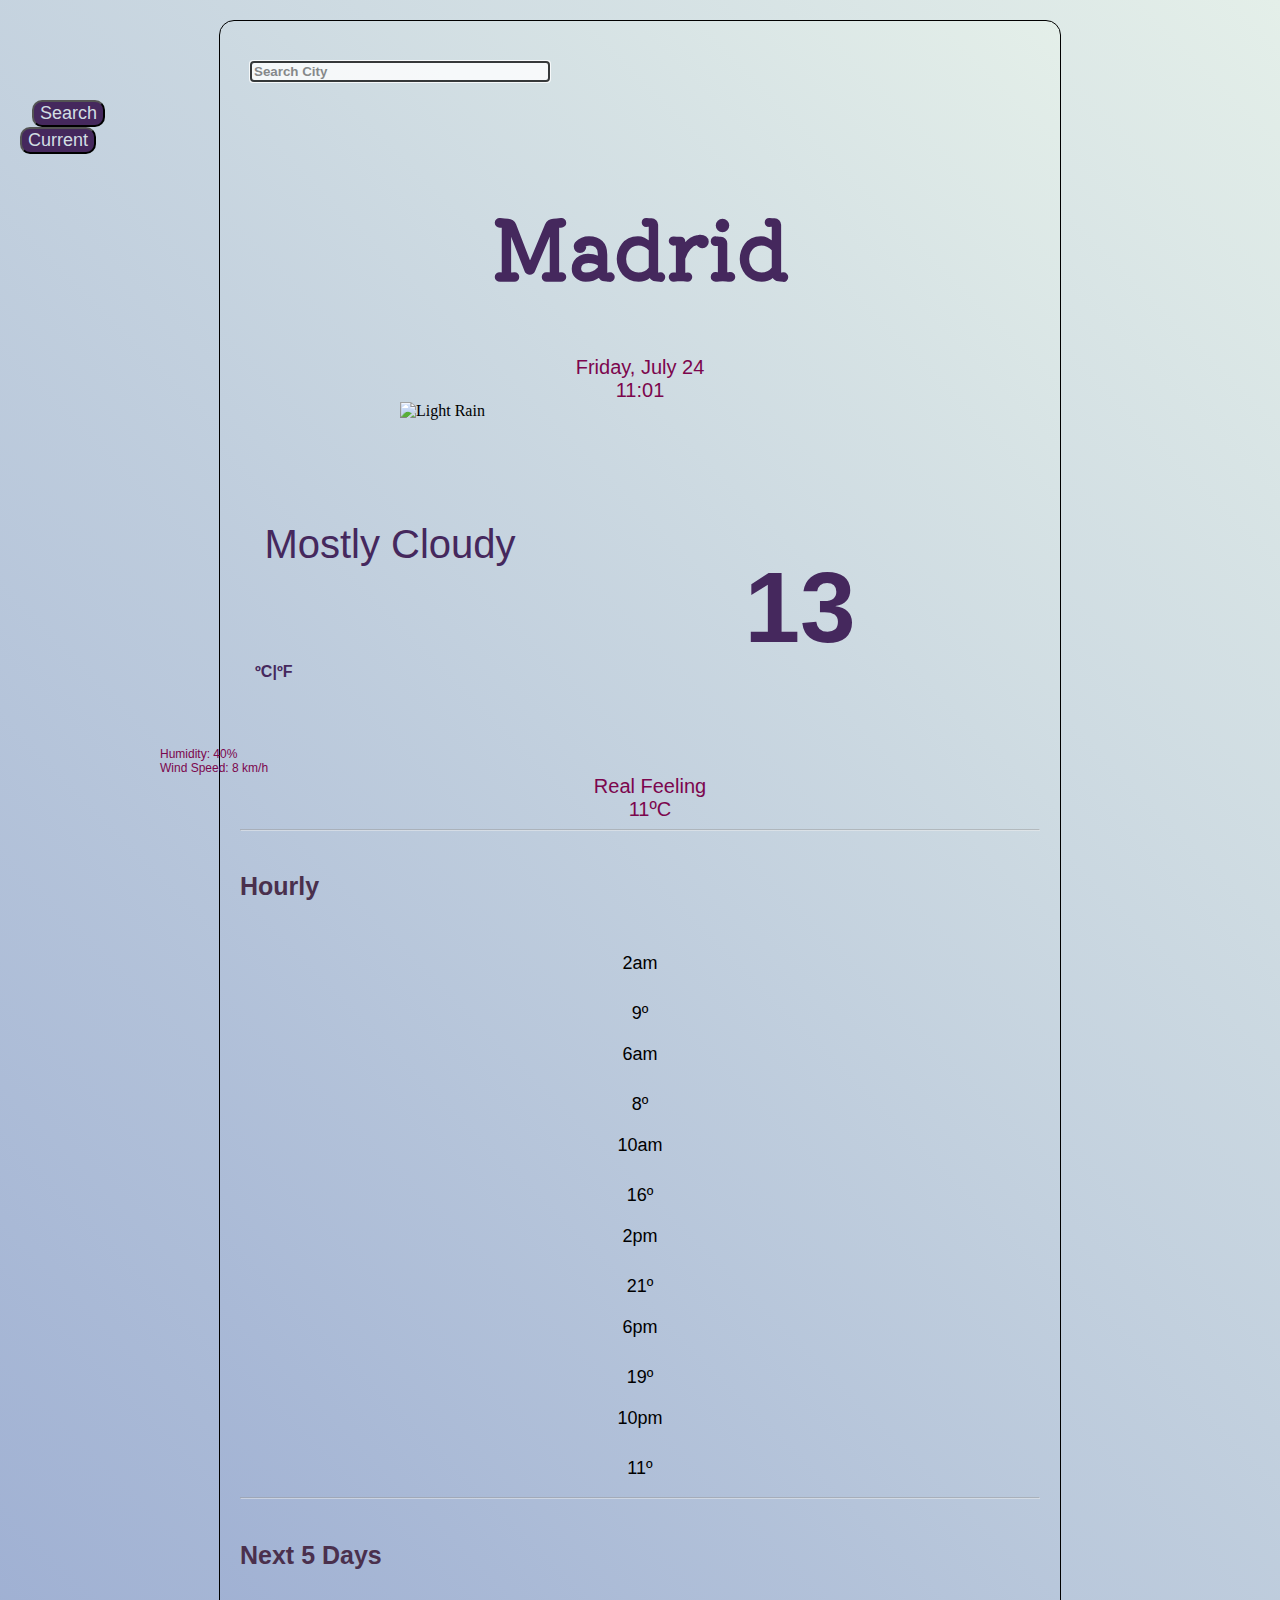
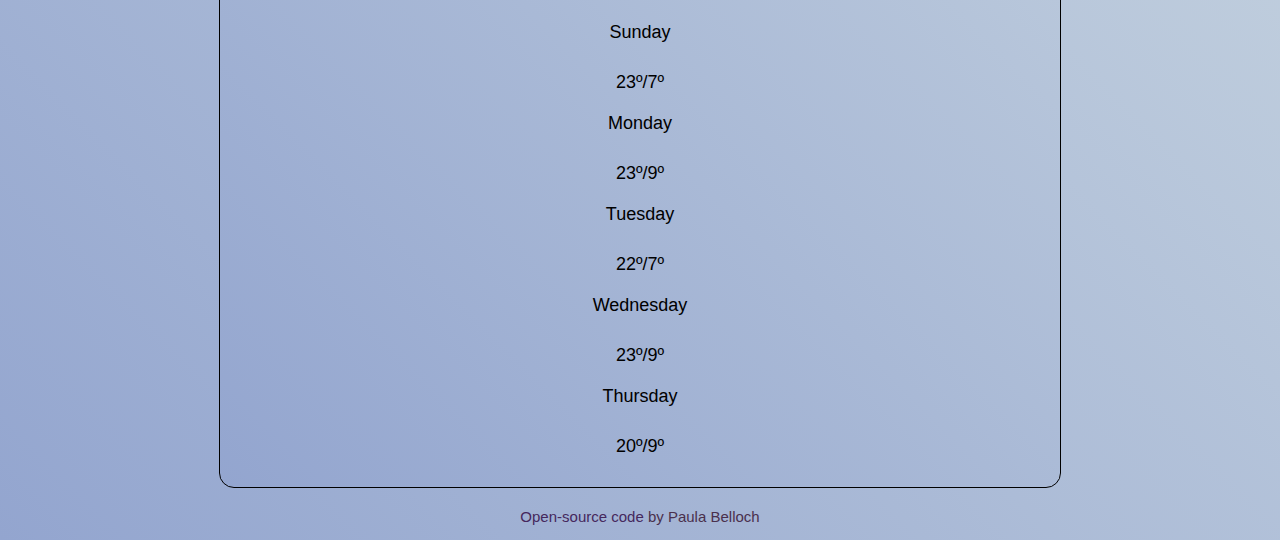
==== index.html @ 283ee43e "Changed Description Icon" ====
<!DOCTYPE html>
<html lang="en">
  <head>
    <meta charset="UTF-8" />
    <meta http-equiv="X-UA-Compatible" content="IE=edge" />
    <meta name="viewport" content="width=device-width, initial-scale=1.0" />
    <script
      src="https://kit.fontawesome.com/8f1bdbb145.js"
      crossorigin="anonymous"
    ></script>
    <link
      href="https://cdn.jsdelivr.net/npm/bootstrap@5.0.0-beta3/dist/css/bootstrap.min.css"
      rel="stylesheet"
      integrity="sha384-eOJMYsd53ii+scO/bJGFsiCZc+5NDVN2yr8+0RDqr0Ql0h+rP48ckxlpbzKgwra6"
      crossorigin="anonymous"
    />
    <link rel="preconnect" href="https://fonts.gstatic.com" />
    <link
      href="https://fonts.googleapis.com/css2?family=Kiwi+Maru&display=swap"
      rel="stylesheet"
    />
    <script src="https://cdn.jsdelivr.net/npm/axios/dist/axios.min.js"></script>
    <link rel="stylesheet" href="WeatherApp.css" />
    <title>Weather App</title>
  </head>
  <body>
    <div class="container">
      <div class="weatherApp">
        <form class="search-form">
          <div class="row">
            <div class="col-8">
              <input
                type="search"
                placeholder="Search City"
                autofocus="on"
                autocomplete="off"
                id="searchCity"
                class="form-control shadow-sm"
              />
            </div>
            <div class="col-2">
              <input
                type="submit"
                value="Search"
                id="searchButton"
                class="form-control shadow-sm"
              />
            </div>
            <div class="col-2">
              <input
                type="submit"
                value="Current"
                id="currentLocationButton"
                class="form-control shadow-sm"
              />
            </div>
          </div>
        </form>
        <h1 id="city">Madrid</h1>
        <ul>
          <li class="date"></li>
          <li class="time"></li>
        </ul>
        <div class="row">
          <div class="col-sm-4">
            <img
              src="http://openweathermap.org/img/wn/10d@2x.png"
              alt="Light Rain"
              class="icon"
              id="icon"
            />
          </div>
          <div class="col-sm-4 description" id="description">Mostly Cloudy</div>
        </div>
        <div class="row">
          <div class="col-sm-6 temperature" id="temperature">13</div>
          <div class="col-sm-6 degree">
            <h4>
              <strong><a href="#" id="celsius-link">ºC</a></strong
              >|<a href="#" id="fahrenheit-link">ºF</a>
            </h4>
          </div>
          <div class="col-sm-6 attributes">
            <ul>
              <li class="humidity" id="humidity">Humidity: 40%</li>
              <li class="wind" id="wind">Wind Speed: 8 km/h</li>
            </ul>
          </div>
        </div>
        <div class="realFeeling">
          <ul>
            <li>Real Feeling</li>
            <li class="realTemp">11ºC</li>
          </ul>
        </div>

        <hr />
        <h5>Hourly</h5>
        <div class="row">
          <div class="col">
            2am <br /><i class="fas fa-cloud-moon"></i><br />
            9º
          </div>
          <div class="col">
            6am <br /><i class="fas fa-sun"></i><br />
            8º
          </div>
          <div class="col">
            10am <br /><i class="fas fa-cloud-sun"></i><br />16º
          </div>
          <div class="col">
            2pm <br /><i class="fas fa-cloud-sun"></i><br />21º
          </div>
          <div class="col">6pm<br /><i class="fas fa-cloud"></i><br />19º</div>
          <div class="col">
            10pm<br /><i class="fas fa-cloud-moon"></i> <br />11º
          </div>
        </div>
        <hr />
        <h5>Next 5 Days</h5>
        <div class="row">
          <div class="col">
            Sunday <br /><i class="fas fa-cloud-sun"></i><br />23º/7º
          </div>
          <div class="col">
            Monday <br /><i class="fas fa-cloud-sun"></i><br />23º/9º
          </div>
          <div class="col">
            Tuesday <br /><i class="fas fa-cloud-sun"></i><br />22º/7º
          </div>
          <div class="col">
            Wednesday <br /><i class="fas fa-cloud-sun"></i><br />23º/9º
          </div>
          <div class="col">
            Thursday<br /><i class="fas fa-cloud-sun"></i><br />20º/9º
          </div>
        </div>
      </div>
    </div>
    <p class="credits">
      <a href="https://github.com/Pabelara?tab=repositories"
        >Open-source code</a
      >
      by Paula Belloch
    </p>
    <script src="WeatherApp.js"></script>
  </body>
</html>
---- WeatherApp.css ----
html {
  min-height: 100%;
}
body {
  background-image: linear-gradient(45deg, #93a5cf 0%, #e4efe9 100%);
}

.weatherApp {
  border: 1px solid;
  border-radius: 15px;
  margin: 20px auto;
  padding: 20px;
  max-width: 800px;
  background-image: linear-gradient(45deg, #93a5cf 0%, #e4efe9 100%);
}
#searchCity {
  width: 300px;
  margin-left: 10px;
  margin-top: 20px;
  border-color: #7c064d;
  opacity: 0.8;
  font-family: Arial, Helvetica, sans-serif;
  font-weight: bold;
}
#searchButton {
  background-color: #45285d;
  color: #d2dee3;
  font-size: 18px;
  font-weight: 500;
  font-family: Arial, Helvetica, sans-serif;
  border-radius: 10px;
  position: relative;
  right: 208px;
  top: 18px;
}
#searchButton:hover {
  cursor: pointer;
  transition: 250ms solid ease-in;
  background-color: #7c064d;
  opacity: 0.8;
}
#currentLocationButton {
  background-color: #45285d;
  color: #d2dee3;
  font-size: 18px;
  font-weight: 500;
  font-family: Arial, Helvetica, sans-serif;
  border-radius: 10px;
  position: relative;
  right: 220px;
  top: 18px;
}
#currentLocationButton:hover {
  cursor: pointer;
  transition: 250ms solid ease-in;
  background-color: #7c064d;
  opacity: 0.8;
}

h1 {
  text-align: center;
  font-size: 80px;
  font-weight: 600;
  margin-top: 50px;
  color: #45285d;
  font-family: "Kiwi Maru", serif;
  padding: 0 10px;
  text-transform: capitalize;
}
.date {
  text-align: center;
  color: #7c064d;
  font-size: 20px;
  font-weight: 500;
  font-family: Arial, Helvetica, sans-serif;
}
.time {
  text-align: center;
  color: #7c064d;
  font-size: 20px;
  font-weight: 500;
  font-family: Arial, Helvetica, sans-serif;
}
.description {
  text-align: center;
  margin-top: 20px;
  position: relative;
  right: 50px;
  color: #45285d;
  font-family: Arial, Helvetica, sans-serif;
  font-size: 40px;
  font-weight: 500;
  text-transform: capitalize;
  width: 400px;
}
.icon {
  display: inline-block;
  position: relative;
  left: 160px;
  height: 100px;
  width: 100px;
}
h3,
h4 {
  display: inline;
  margin: 0 auto;
}
h3 {
  margin-left: 70px;
  font-size: 100px;
  font-weight: 700;
}
a {
  text-decoration: none;
  color: #45285d;
  font-family: Arial, Helvetica, sans-serif;
}
a:hover {
  color: #858e96;
  font-weight: bolder;
}
.temperature {
  margin-left: 70px;
  font-size: 100px;
  font-weight: 700;
  line-height: 80px;
  text-align: center;
  text-indent: 250px;
  color: #45285d;
  font-family: Arial, Helvetica, sans-serif;
}
.degree {
  text-align: left;
  text-indent: 15px;
  line-height: 50px;
  color: #45285d;
  font-family: Arial, Helvetica, sans-serif;
  width: 100px;
}
ul {
  margin: 0;
  padding: 0;
  list-style: none;
}
.attributes {
  color: #7c064d;
  font-size: 12px;
  font-weight: 500;
  font-family: Arial, Helvetica, sans-serif;
  text-align: left;
  text-indent: -80px;
  width: 150px;
  margin-top: 50px;
}
.realFeeling {
  text-align: center;
  color: #7c064d;
  font-size: 20px;
  font-weight: 500;
  font-family: Arial, Helvetica, sans-serif;
  text-indent: 20px;
}

.realFeelingTemp {
  text-align: center;
}
.col {
  text-align: center;
  font-family: Arial, Helvetica, sans-serif;
  font-size: 18px;
  padding: 10px;
}
h5 {
  color: #4a304d;
  font-family: Arial, Helvetica, sans-serif;
  font-weight: 600;
  font-size: 25px;
}
.fas {
  color: #7a4579;
  font-size: 25px;
}
hr {
  color: #7a4579;
  opacity: 0.5;
}

.credits {
  color: #4a304d;
  font-family: Arial, Helvetica, sans-serif;
  font-size: 15px;
  text-align: center;
}
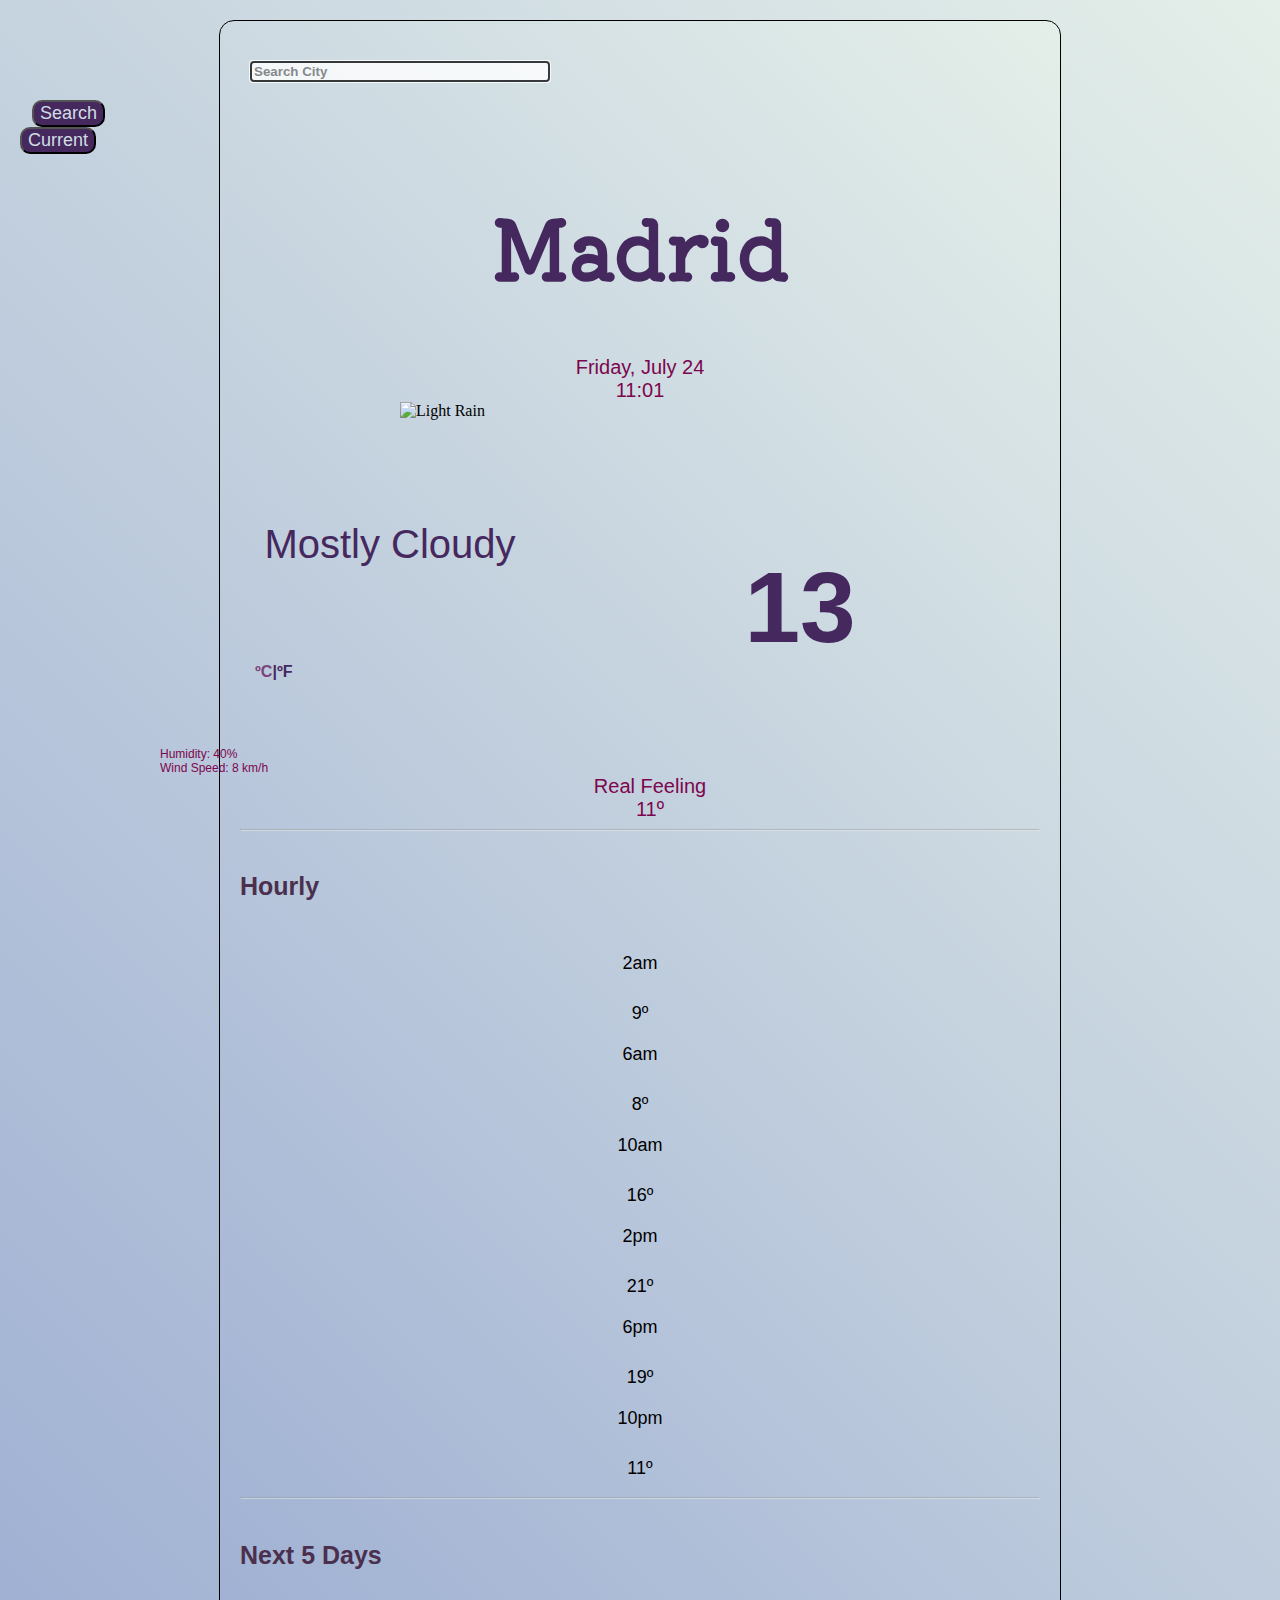
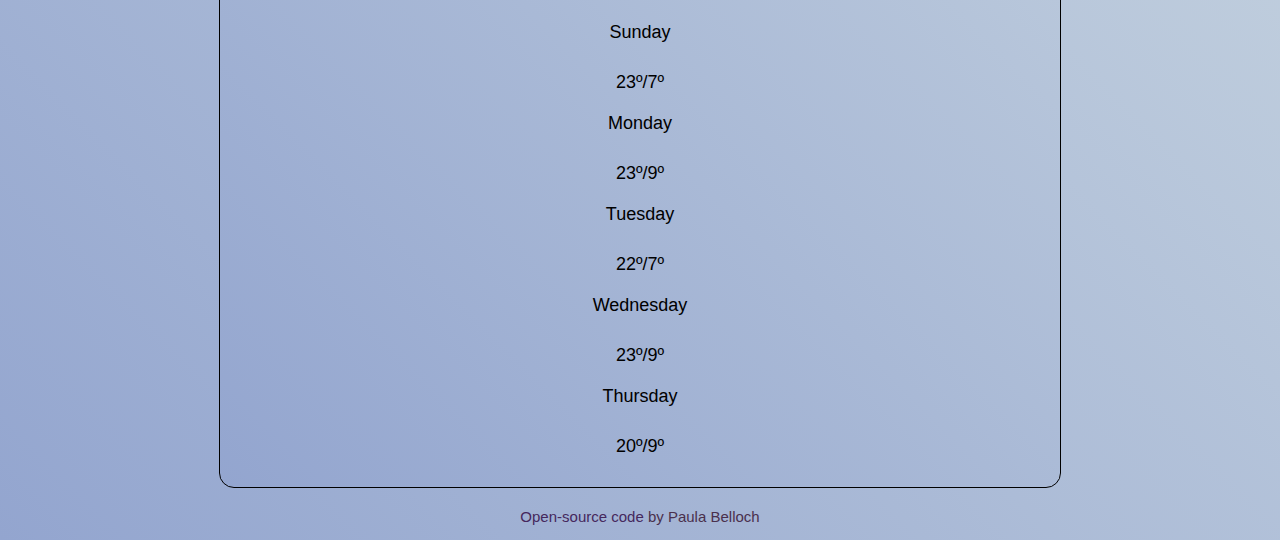
==== commit f10112c2: "Worked on Converting Real Feeling Temperature into Fahrenheit" ====
--- a/index.html
+++ b/index.html
@@ -76,8 +76,11 @@
           <div class="col-sm-6 temperature" id="temperature">13</div>
           <div class="col-sm-6 degree">
             <h4>
-              <strong><a href="#" id="celsius-link">ºC</a></strong
-              >|<a href="#" id="fahrenheit-link">ºF</a>
+              <a href="#" id="celsius-link" class="active">ºC</a>|<a
+                href="#"
+                id="fahrenheit-link"
+                >ºF</a
+              >
             </h4>
           </div>
           <div class="col-sm-6 attributes">
@@ -90,7 +93,7 @@
         <div class="realFeeling">
           <ul>
             <li>Real Feeling</li>
-            <li class="realTemp">11ºC</li>
+            <li class="realTemp" id="realTemp">11º</li>
           </ul>
         </div>
 
--- a/WeatherApp.css
+++ b/WeatherApp.css
@@ -118,6 +118,11 @@
 a:hover {
   color: #858e96;
   font-weight: bolder;
+  cursor: default;
+}
+.active {
+  color: #7a4579;
+  font-weight: bolder;
 }
 .temperature {
   margin-left: 70px;
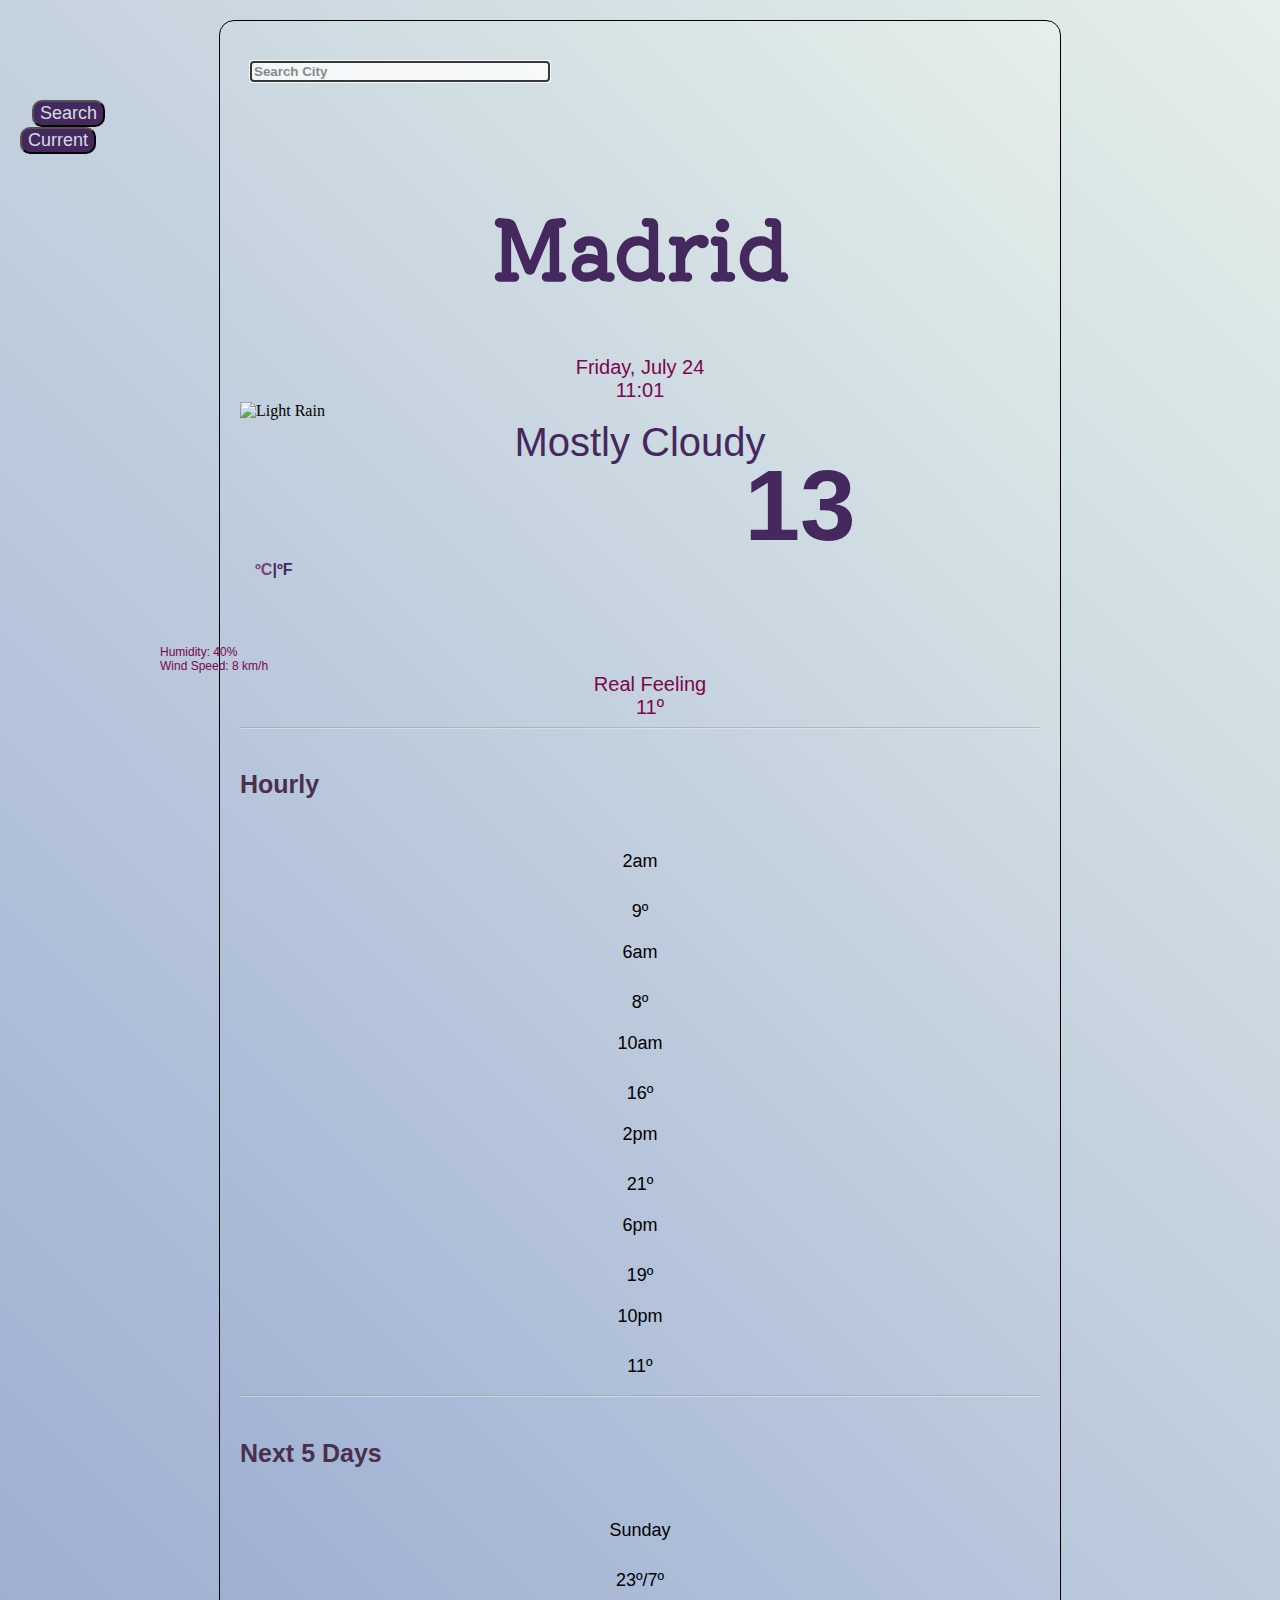
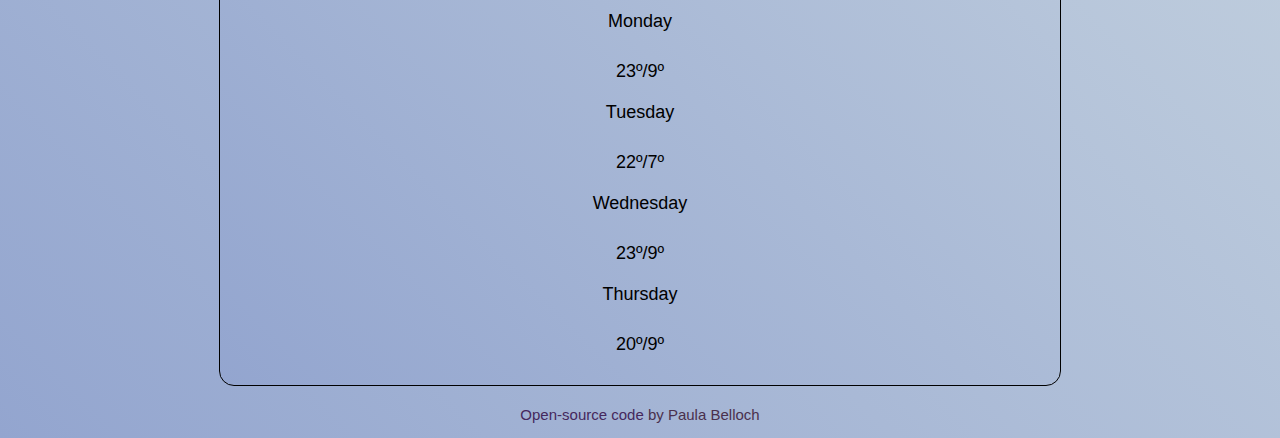
==== commit 9cdf4bb7: "Fixed Issues with Real Temperature Unit Conversion and Weather Icon and Description" ====
--- a/index.html
+++ b/index.html
@@ -62,15 +62,17 @@
           <li class="time"></li>
         </ul>
         <div class="row">
-          <div class="col-sm-4">
+          <div
+            class="offset-2 col-sm-8 d-flex align-items-center justify-content-center"
+          >
             <img
               src="http://openweathermap.org/img/wn/10d@2x.png"
               alt="Light Rain"
               class="icon"
               id="icon"
             />
+            <div class="description" id="description">Mostly Cloudy</div>
           </div>
-          <div class="col-sm-4 description" id="description">Mostly Cloudy</div>
         </div>
         <div class="row">
           <div class="col-sm-6 temperature" id="temperature">13</div>
--- a/WeatherApp.css
+++ b/WeatherApp.css
@@ -83,20 +83,13 @@
 }
 .description {
   text-align: center;
-  margin-top: 20px;
-  position: relative;
-  right: 50px;
   color: #45285d;
   font-family: Arial, Helvetica, sans-serif;
   font-size: 40px;
   font-weight: 500;
   text-transform: capitalize;
-  width: 400px;
 }
 .icon {
-  display: inline-block;
-  position: relative;
-  left: 160px;
   height: 100px;
   width: 100px;
 }
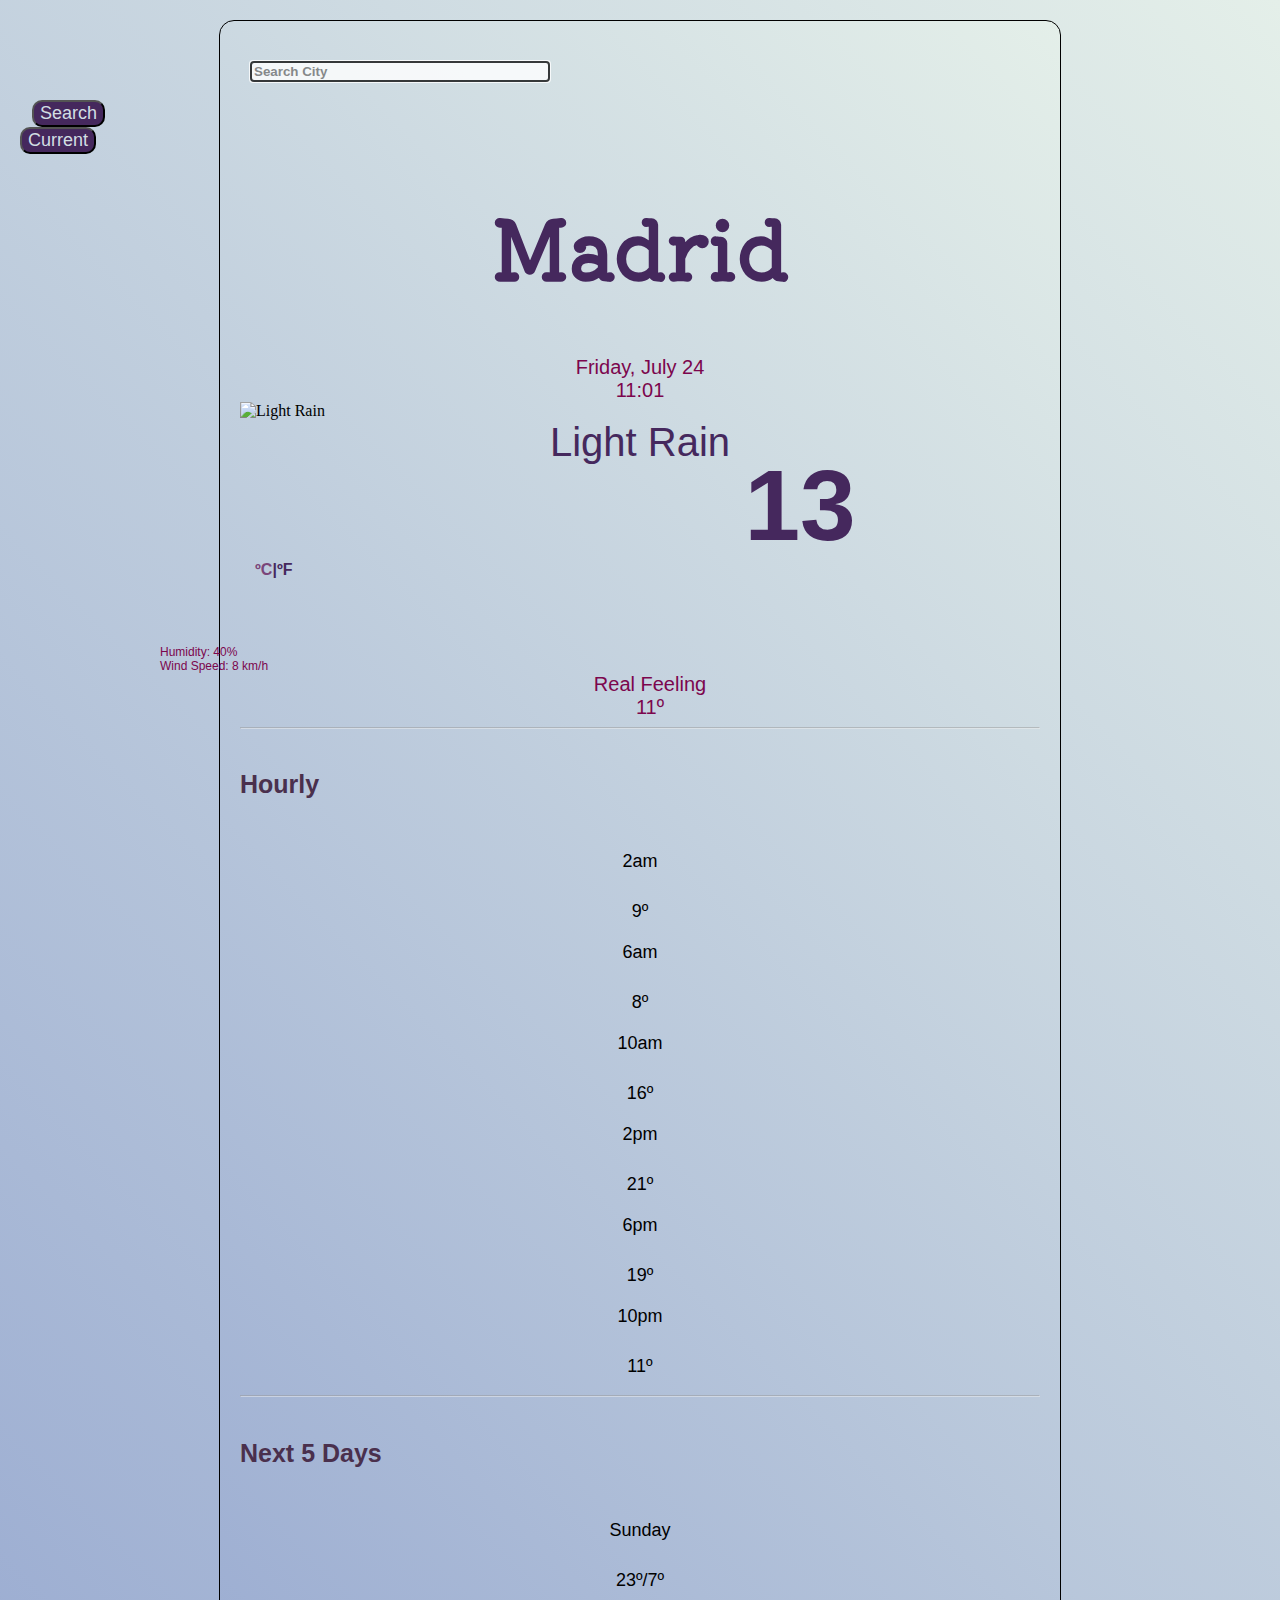
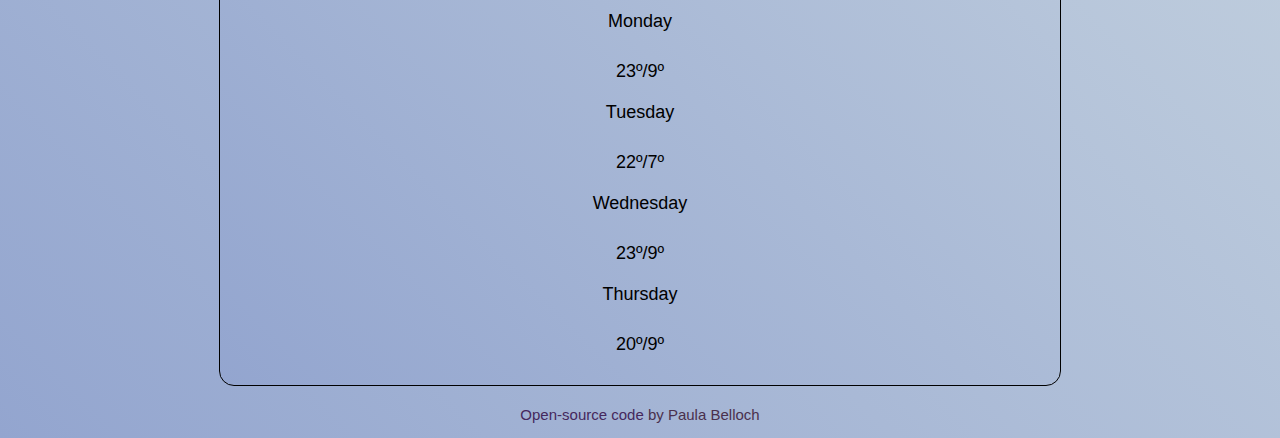
==== commit f2178aa2: "Added Current Location Weather Feature" ====
--- a/index.html
+++ b/index.html
@@ -71,7 +71,7 @@
               class="icon"
               id="icon"
             />
-            <div class="description" id="description">Mostly Cloudy</div>
+            <div class="description" id="description">Light Rain</div>
           </div>
         </div>
         <div class="row">
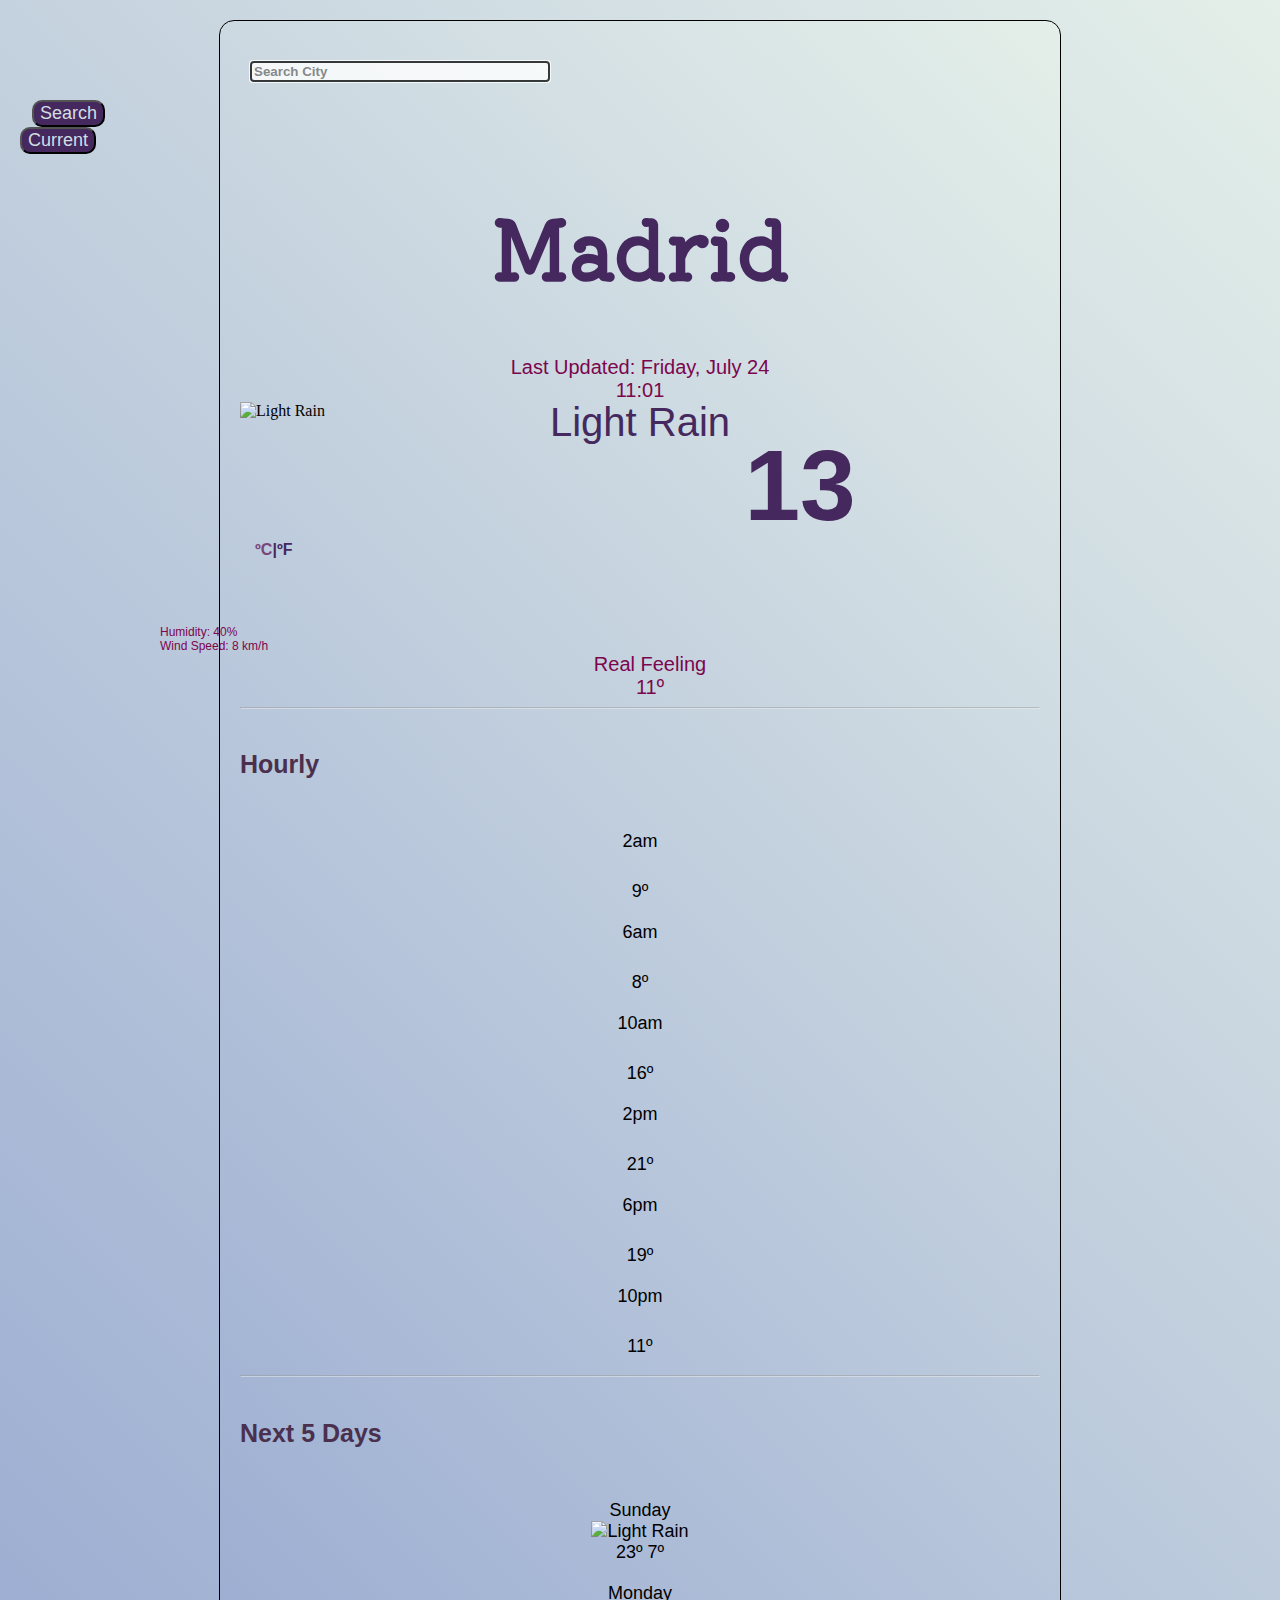
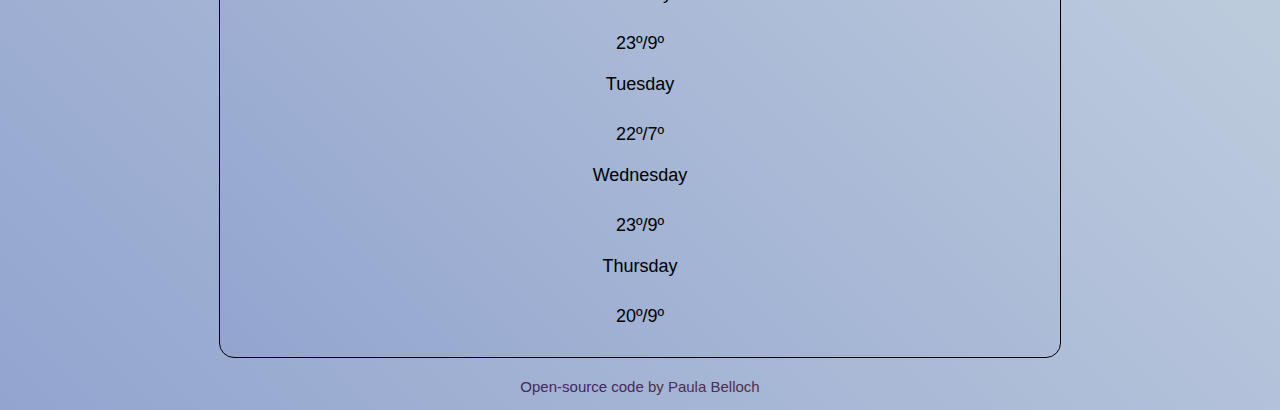
==== commit f9f33714: "Edited CSS and HTML Files" ====
--- a/index.html
+++ b/index.html
@@ -63,7 +63,13 @@
         </ul>
         <div class="row">
           <div
-            class="offset-2 col-sm-8 d-flex align-items-center justify-content-center"
+            class="
+              offset-2
+              col-sm-8
+              d-flex
+              align-items-center
+              justify-content-center
+            "
           >
             <img
               src="http://openweathermap.org/img/wn/10d@2x.png"
@@ -123,21 +129,34 @@
         </div>
         <hr />
         <h5>Next 5 Days</h5>
-        <div class="row">
-          <div class="col">
-            Sunday <br /><i class="fas fa-cloud-sun"></i><br />23º/7º
-          </div>
-          <div class="col">
-            Monday <br /><i class="fas fa-cloud-sun"></i><br />23º/9º
-          </div>
-          <div class="col">
-            Tuesday <br /><i class="fas fa-cloud-sun"></i><br />22º/7º
-          </div>
-          <div class="col">
-            Wednesday <br /><i class="fas fa-cloud-sun"></i><br />23º/9º
-          </div>
-          <div class="col">
-            Thursday<br /><i class="fas fa-cloud-sun"></i><br />20º/9º
+        <div class="weather-forecast">
+          <div class="row">
+            <div class="col">
+              <div class="weather-forecast-date">Sunday</div>
+              <img
+                src="http://openweathermap.org/img/wn/10d@2x.png"
+                alt="Light Rain"
+                class="forecast-icon"
+                id="forecast-icon"
+                width="42"
+              />
+              <div class="weather-forecast-temperatures">
+                <span class="weather-forecast-temperature-max">23º</span>
+                <span class="weather-forecast-temperature-min">7º</span>
+              </div>
+            </div>
+            <div class="col">
+              Monday <br /><i class="fas fa-cloud-sun"></i><br />23º/9º
+            </div>
+            <div class="col">
+              Tuesday <br /><i class="fas fa-cloud-sun"></i><br />22º/7º
+            </div>
+            <div class="col">
+              Wednesday <br /><i class="fas fa-cloud-sun"></i><br />23º/9º
+            </div>
+            <div class="col">
+              Thursday<br /><i class="fas fa-cloud-sun"></i><br />20º/9º
+            </div>
           </div>
         </div>
       </div>
--- a/WeatherApp.css
+++ b/WeatherApp.css
@@ -73,6 +73,7 @@
   font-size: 20px;
   font-weight: 500;
   font-family: Arial, Helvetica, sans-serif;
+  margin-top: 20px;
 }
 .time {
   text-align: center;
@@ -88,10 +89,12 @@
   font-size: 40px;
   font-weight: 500;
   text-transform: capitalize;
+  margin-top: -20px;
 }
 .icon {
   height: 100px;
   width: 100px;
+  margin-top: -20px;
 }
 h3,
 h4 {
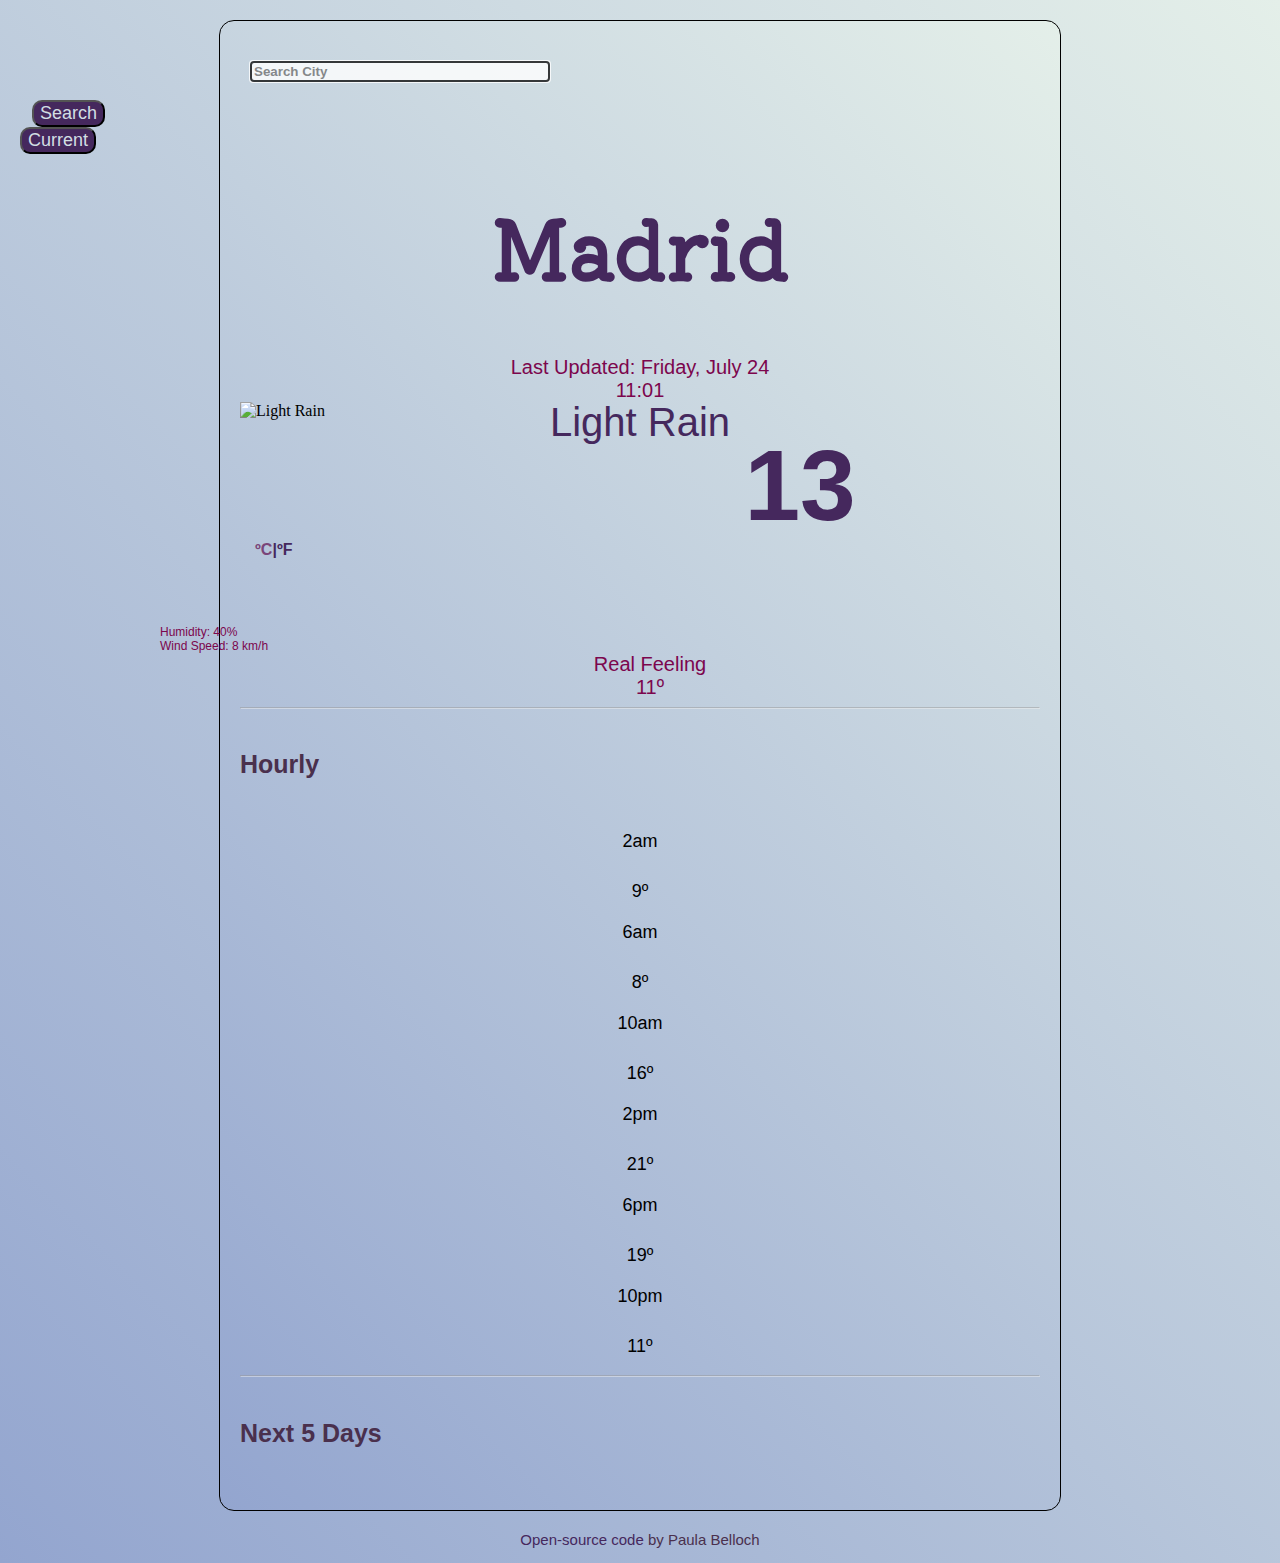
==== commit edaad603: "Created Forecast Function & Loop in JS" ====
--- a/index.html
+++ b/index.html
@@ -129,36 +129,7 @@
         </div>
         <hr />
         <h5>Next 5 Days</h5>
-        <div class="weather-forecast">
-          <div class="row">
-            <div class="col">
-              <div class="weather-forecast-date">Sunday</div>
-              <img
-                src="http://openweathermap.org/img/wn/10d@2x.png"
-                alt="Light Rain"
-                class="forecast-icon"
-                id="forecast-icon"
-                width="42"
-              />
-              <div class="weather-forecast-temperatures">
-                <span class="weather-forecast-temperature-max">23º</span>
-                <span class="weather-forecast-temperature-min">7º</span>
-              </div>
-            </div>
-            <div class="col">
-              Monday <br /><i class="fas fa-cloud-sun"></i><br />23º/9º
-            </div>
-            <div class="col">
-              Tuesday <br /><i class="fas fa-cloud-sun"></i><br />22º/7º
-            </div>
-            <div class="col">
-              Wednesday <br /><i class="fas fa-cloud-sun"></i><br />23º/9º
-            </div>
-            <div class="col">
-              Thursday<br /><i class="fas fa-cloud-sun"></i><br />20º/9º
-            </div>
-          </div>
-        </div>
+        <div class="weather-forecast" id="forecast"></div>
       </div>
     </div>
     <p class="credits">
--- a/WeatherApp.css
+++ b/WeatherApp.css
@@ -181,6 +181,10 @@
   color: #7a4579;
   font-size: 25px;
 }
+#forecast {
+  display: inline;
+  text-align: center;
+}
 hr {
   color: #7a4579;
   opacity: 0.5;
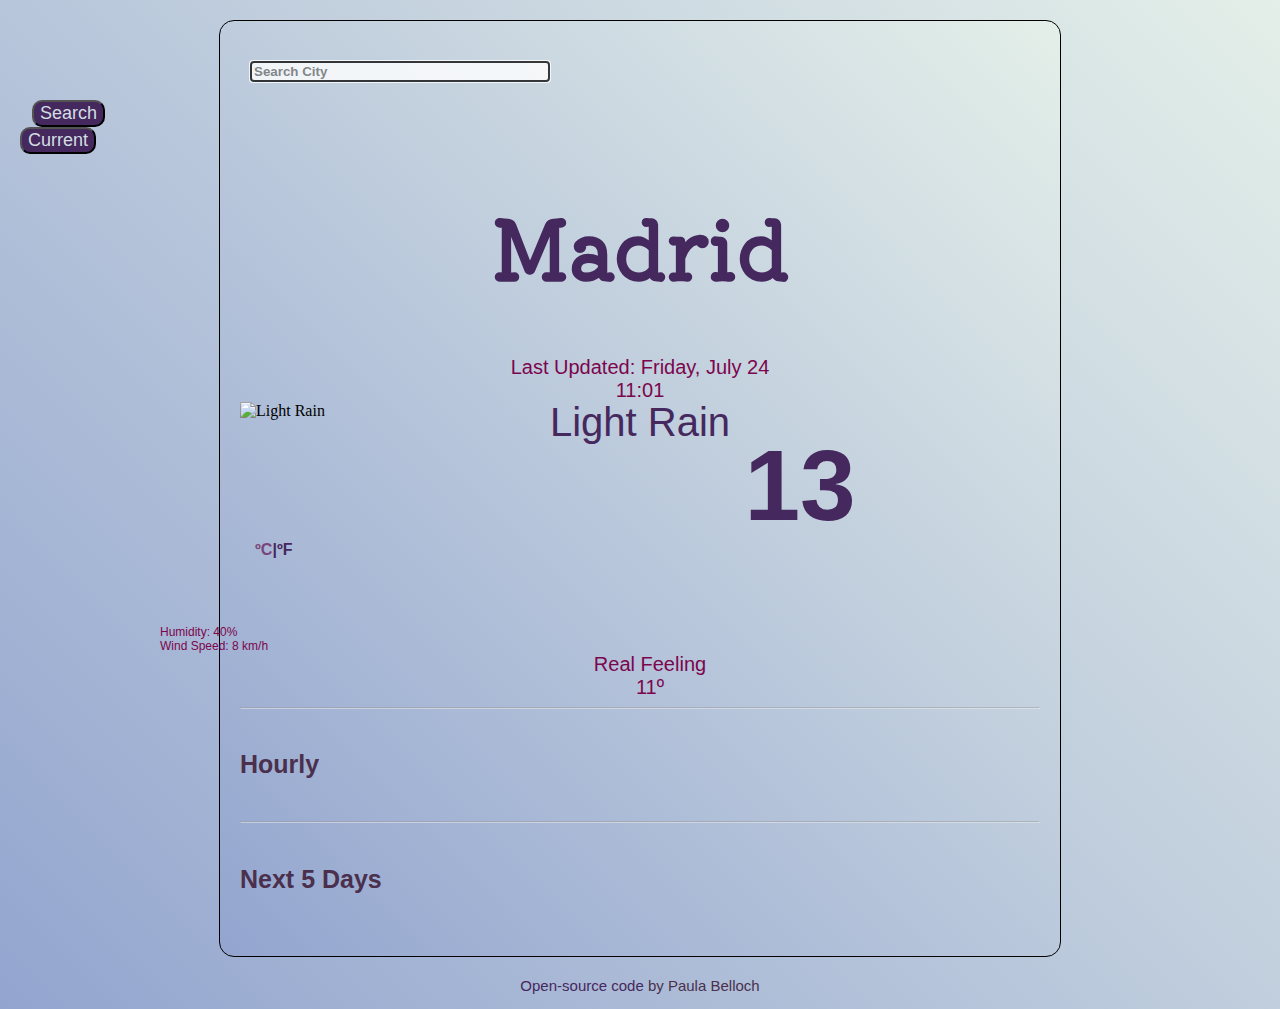
==== commit 3fd78e41: "Added Hourly Forecast" ====
--- a/index.html
+++ b/index.html
@@ -107,26 +107,7 @@
 
         <hr />
         <h5>Hourly</h5>
-        <div class="row">
-          <div class="col">
-            2am <br /><i class="fas fa-cloud-moon"></i><br />
-            9º
-          </div>
-          <div class="col">
-            6am <br /><i class="fas fa-sun"></i><br />
-            8º
-          </div>
-          <div class="col">
-            10am <br /><i class="fas fa-cloud-sun"></i><br />16º
-          </div>
-          <div class="col">
-            2pm <br /><i class="fas fa-cloud-sun"></i><br />21º
-          </div>
-          <div class="col">6pm<br /><i class="fas fa-cloud"></i><br />19º</div>
-          <div class="col">
-            10pm<br /><i class="fas fa-cloud-moon"></i> <br />11º
-          </div>
-        </div>
+        <div class="hour-forecast" id="hour-forecast"></div>
         <hr />
         <h5>Next 5 Days</h5>
         <div class="weather-forecast" id="forecast"></div>
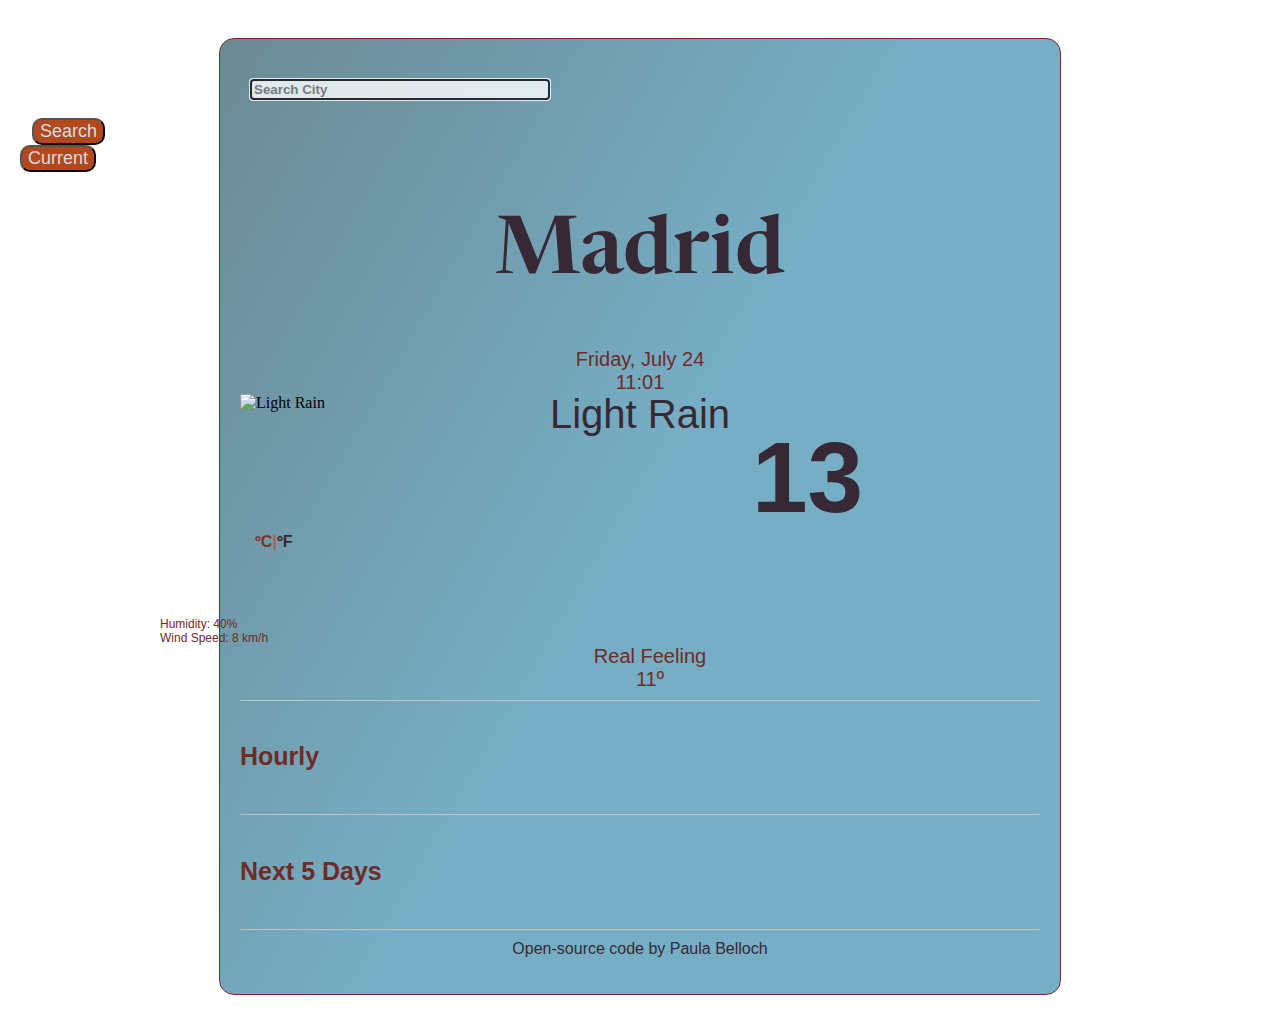
==== commit 8f5c4ffa: "Edited CSS" ====
--- a/index.html
+++ b/index.html
@@ -16,7 +16,7 @@
     />
     <link rel="preconnect" href="https://fonts.gstatic.com" />
     <link
-      href="https://fonts.googleapis.com/css2?family=Kiwi+Maru&display=swap"
+      href="https://fonts.googleapis.com/css2?family=Newsreader:wght@500&display=swap"
       rel="stylesheet"
     />
     <script src="https://cdn.jsdelivr.net/npm/axios/dist/axios.min.js"></script>
@@ -111,14 +111,15 @@
         <hr />
         <h5>Next 5 Days</h5>
         <div class="weather-forecast" id="forecast"></div>
+        <hr />
+        <p class="credits">
+          <a href="https://github.com/Pabelara?tab=repositories"
+            >Open-source code</a
+          >
+          by Paula Belloch
+        </p>
       </div>
     </div>
-    <p class="credits">
-      <a href="https://github.com/Pabelara?tab=repositories"
-        >Open-source code</a
-      >
-      by Paula Belloch
-    </p>
     <script src="WeatherApp.js"></script>
   </body>
 </html>
--- a/WeatherApp.css
+++ b/WeatherApp.css
@@ -1,29 +1,34 @@
 html {
   min-height: 100%;
 }
-body {
-  background-image: linear-gradient(45deg, #93a5cf 0%, #e4efe9 100%);
+.container {
+  background-image: url("https://images.unsplash.com/photo-1529035669594-2eb2080f1585?ixid=MnwxMjA3fDB8MHxzZWFyY2h8MXx8Y29sb3JmdWwlMjBza3l8ZW58MHx8MHx8&ixlib=rb-1.2.1&w=1000&q=80");
+  background-size: cover;
+  border-radius: 10px;
+  padding-top: 10px;
+  padding-bottom: 10px;
 }
 
 .weatherApp {
   border: 1px solid;
+  border-color: #6f2b25;
   border-radius: 15px;
   margin: 20px auto;
   padding: 20px;
   max-width: 800px;
-  background-image: linear-gradient(45deg, #93a5cf 0%, #e4efe9 100%);
+  background-image: linear-gradient(120deg, #6c8a94 0%, #76aec5 50%);
 }
 #searchCity {
   width: 300px;
   margin-left: 10px;
   margin-top: 20px;
-  border-color: #7c064d;
+  border-color: #b2481b;
   opacity: 0.8;
   font-family: Arial, Helvetica, sans-serif;
   font-weight: bold;
 }
 #searchButton {
-  background-color: #45285d;
+  background-color: #b2481b;
   color: #d2dee3;
   font-size: 18px;
   font-weight: 500;
@@ -36,11 +41,13 @@
 #searchButton:hover {
   cursor: pointer;
   transition: 250ms solid ease-in;
-  background-color: #7c064d;
+  background-color: #dbb0a0;
+  color: #6f2b25;
+  border-color: #6f2b25;
   opacity: 0.8;
 }
 #currentLocationButton {
-  background-color: #45285d;
+  background-color: #b2481b;
   color: #d2dee3;
   font-size: 18px;
   font-weight: 500;
@@ -53,7 +60,9 @@
 #currentLocationButton:hover {
   cursor: pointer;
   transition: 250ms solid ease-in;
-  background-color: #7c064d;
+  background-color: #dbb0a0;
+  color: #6f2b25;
+  border-color: #6f2b25;
   opacity: 0.8;
 }
 
@@ -61,30 +70,30 @@
   text-align: center;
   font-size: 80px;
   font-weight: 600;
-  margin-top: 50px;
-  color: #45285d;
-  font-family: "Kiwi Maru", serif;
+  margin-top: 60px;
+  margin-bottom: 0 auto;
+  color: #362935;
+  font-family: "Newsreader", serif;
   padding: 0 10px;
   text-transform: capitalize;
 }
 .date {
   text-align: center;
-  color: #7c064d;
+  color: #6f2b25;
   font-size: 20px;
   font-weight: 500;
   font-family: Arial, Helvetica, sans-serif;
-  margin-top: 20px;
 }
 .time {
   text-align: center;
-  color: #7c064d;
+  color: #6f2b25;
   font-size: 20px;
   font-weight: 500;
   font-family: Arial, Helvetica, sans-serif;
 }
 .description {
   text-align: center;
-  color: #45285d;
+  color: #362935;
   font-family: Arial, Helvetica, sans-serif;
   font-size: 40px;
   font-weight: 500;
@@ -108,7 +117,7 @@
 }
 a {
   text-decoration: none;
-  color: #45285d;
+  color: #362935;
   font-family: Arial, Helvetica, sans-serif;
 }
 a:hover {
@@ -117,24 +126,24 @@
   cursor: default;
 }
 .active {
-  color: #7a4579;
+  color: #7e3527;
   font-weight: bolder;
 }
 .temperature {
-  margin-left: 70px;
+  margin-left: 85px;
   font-size: 100px;
   font-weight: 700;
   line-height: 80px;
   text-align: center;
   text-indent: 250px;
-  color: #45285d;
+  color: #362935;
   font-family: Arial, Helvetica, sans-serif;
 }
 .degree {
   text-align: left;
   text-indent: 15px;
   line-height: 50px;
-  color: #45285d;
+  color: #be5e44;
   font-family: Arial, Helvetica, sans-serif;
   width: 100px;
 }
@@ -144,7 +153,7 @@
   list-style: none;
 }
 .attributes {
-  color: #7c064d;
+  color: #6f2b25;
   font-size: 12px;
   font-weight: 500;
   font-family: Arial, Helvetica, sans-serif;
@@ -155,7 +164,7 @@
 }
 .realFeeling {
   text-align: center;
-  color: #7c064d;
+  color: #6f2b25;
   font-size: 20px;
   font-weight: 500;
   font-family: Arial, Helvetica, sans-serif;
@@ -172,27 +181,29 @@
   padding: 10px;
 }
 h5 {
-  color: #4a304d;
+  color: #6f2b25;
   font-family: Arial, Helvetica, sans-serif;
   font-weight: 600;
   font-size: 25px;
 }
-.fas {
-  color: #7a4579;
-  font-size: 25px;
-}
-#forecast {
+
+#forecast,
+#hour-forecast {
   display: inline;
   text-align: center;
+  color: #6f2b25;
+  font-weight: 400;
+  font-family: Arial, Helvetica, sans-serif;
 }
 hr {
-  color: #7a4579;
+  color: #be5e44;
   opacity: 0.5;
 }
 
 .credits {
-  color: #4a304d;
-  font-family: Arial, Helvetica, sans-serif;
-  font-size: 15px;
-  text-align: center;
-}
+  color: #362935;
+  font-family: Arial, Helvetica, sans-serif;
+  font-size: 18 px;
+  text-align: center;
+  margin-top: 10px;
+}
